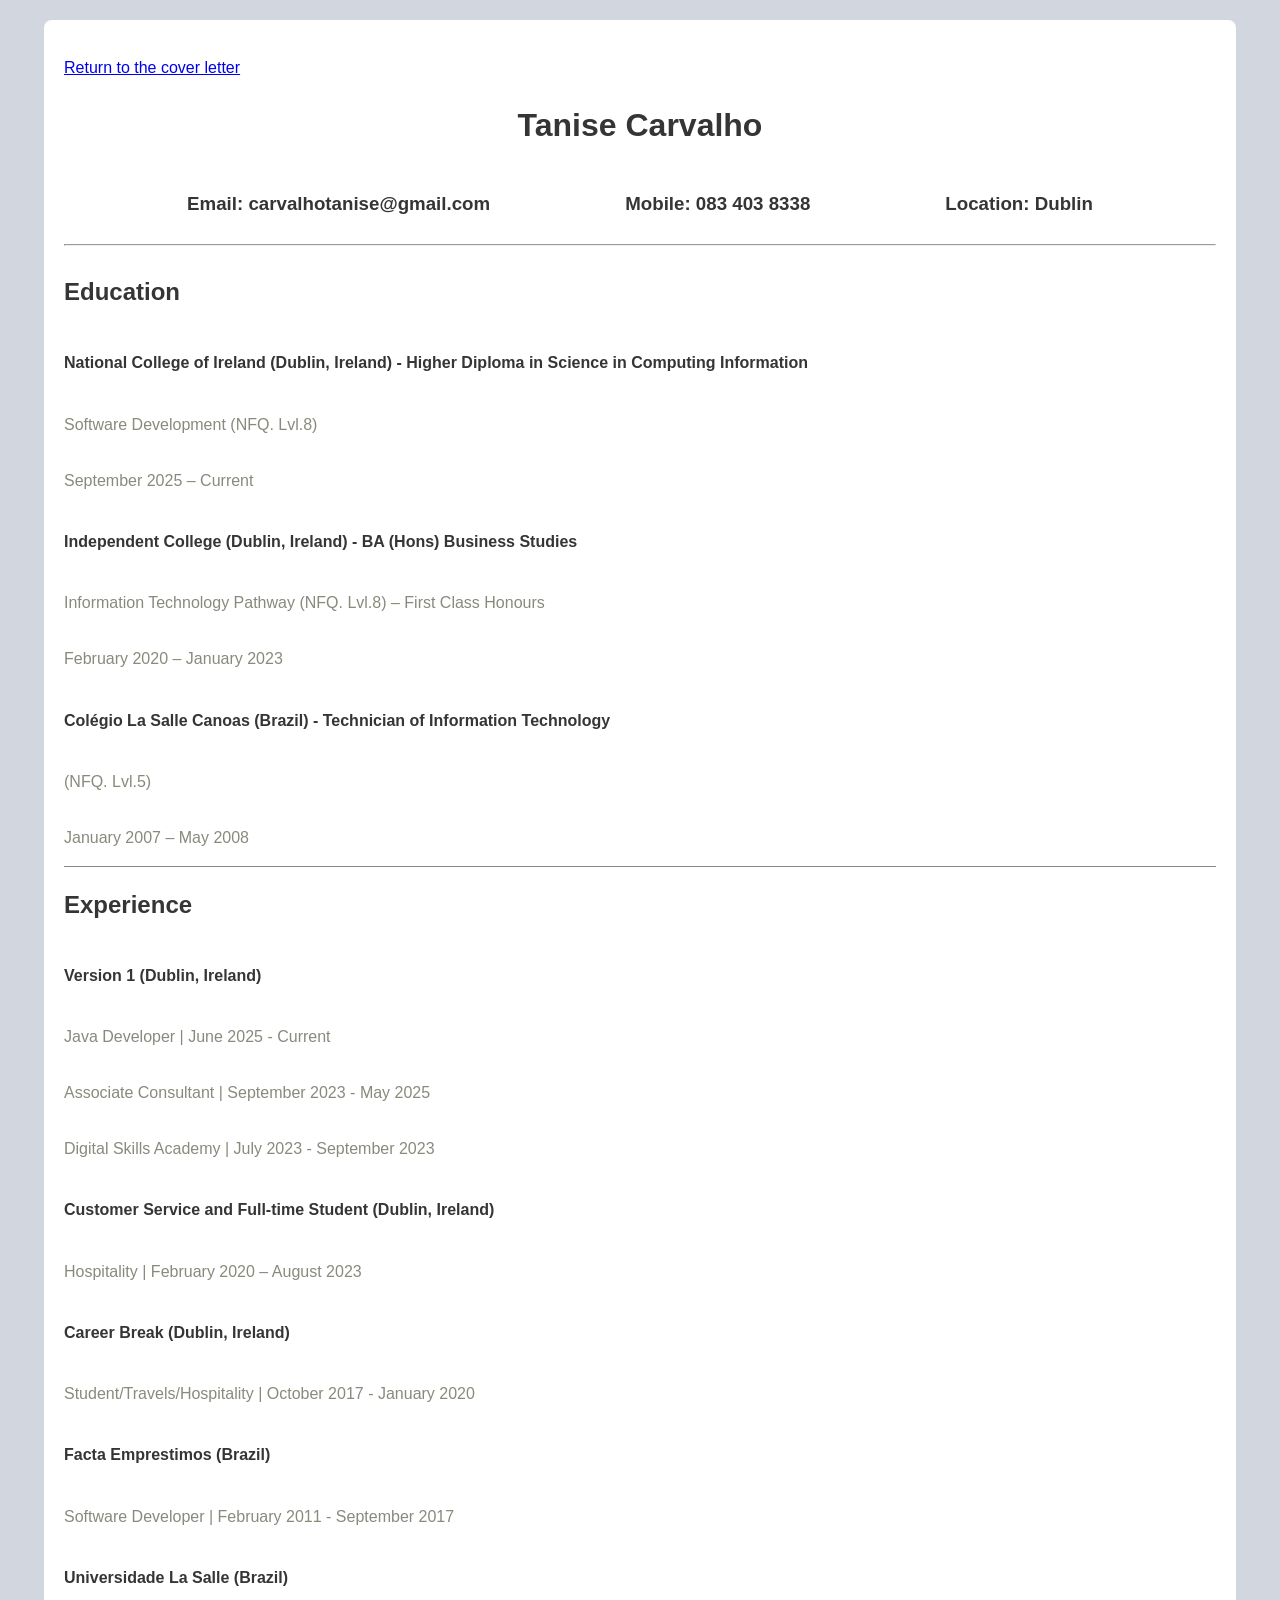
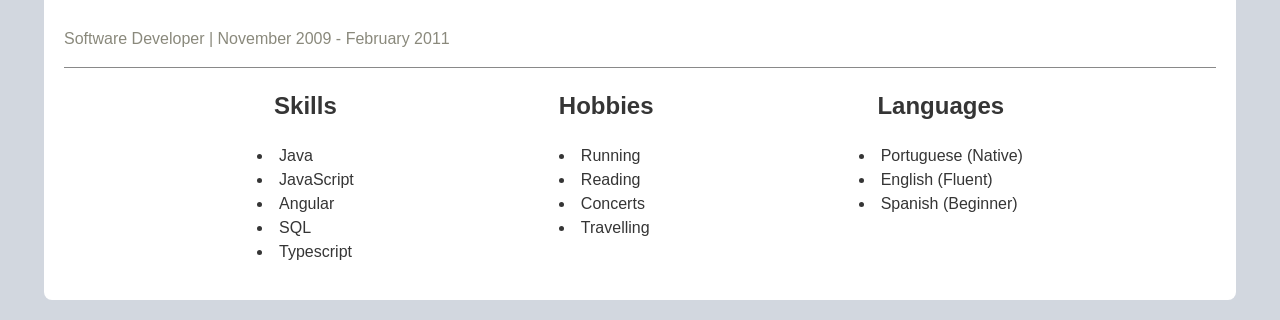
==== cv.html @ 476745a8 "Add files to repository" ====
<!DOCTYPE html>
<html lang="en">
    <head>
        <meta charset="UTF-8">
        <meta name="viewport" content="width=device-width, initial-scale=1">
        <title>Tanise Carvalho - CV</title>
        <link rel="stylesheet" href="styles/styles.css" />
    </head>
    <body>
        <div class="container">
            <!-- Header with contact details -->
            <header>
                <p style="text-align: start;"><a href="index.html">Return to the cover letter</a></p>
                <h1>Tanise Carvalho</h1>
                <div class="info-details">
                    <h3>Email: carvalhotanise@gmail.com</h3>
                    <h3>Mobile: 083 403 8338</h3>
                    <h3>Location: Dublin</h3>
                </div>
                <hr>
            </header>

            <!-- Main content -->
            <main class="content">
                <!-- Education block -->
                <div class="content-block">
                    <h2>Education</h2>

                    <h4>National College of Ireland (Dublin, Ireland) - Higher Diploma in Science in Computing Information</h4>
                    <p>Software Development (NFQ. Lvl.8)</p>
                    <p>September 2025 – Current</p>

                    <h4>Independent College (Dublin, Ireland) - BA (Hons) Business Studies</h4>
                    <p>Information Technology Pathway (NFQ. Lvl.8) – First Class Honours</p>
                    <p>February 2020 – January 2023</p>

                    <h4>Colégio La Salle Canoas (Brazil) - Technician of Information Technology</h4>
                    <p>(NFQ. Lvl.5)</p>
                    <p>January 2007 – May 2008</p>
                </div>

                <!-- Experience block -->
                <div class="content-block">
                    <h2>Experience</h2>

                    <h4>Version 1 (Dublin, Ireland)</h4>
                    <p>Java Developer | June 2025 - Current </p>
                    <p>Associate Consultant | September 2023 - May 2025 </p>
                    <p>Digital Skills Academy | July 2023 - September 2023 </p>

                    <h4>Customer Service and Full-time Student (Dublin, Ireland)</h4>
                    <p>Hospitality | February 2020 – August 2023</p>

                    <h4>Career Break (Dublin, Ireland)</h4>
                    <p>Student/Travels/Hospitality | October 2017 - January 2020</p>

                    <h4>Facta Emprestimos (Brazil)</h4>
                    <p>Software Developer | February 2011 - September 2017</p>

                    <h4>Universidade La Salle (Brazil)</h4>
                    <p>Software Developer | November 2009 - February 2011</p>
                </div>

                <!-- Extras block with additional details -->
                <div class="content-extras">
                    <div>
                        <h2>Skills</h2>
                        <ul>
                            <li>Java</li>
                            <li>JavaScript</li>
                            <li>Angular</li>
                            <li>SQL</li>
                            <li>Typescript</li>
                        </ul>
                    </div>
                    <div>
                        <h2>Hobbies</h2>
                        <ul>
                            <li>Running</li>
                            <li>Reading</li>
                            <li>Concerts</li>
                            <li>Travelling</li>
                        </ul>
                    </div>
                    <div>
                        <h2>Languages</h2>
                        <ul>
                            <li>Portuguese (Native)</li>
                            <li>English (Fluent)</li>
                            <li>Spanish (Beginner)</li>
                        </ul>
                    </div>
                </div>
            </main>
        </div>
    </body>
</html>
---- styles/styles.css ----
body {
    background-color: #D2D7DF;
    font-family: Arial, Helvetica, sans-serif;
    text-align: center;
    margin: 0;
    color: #353535;
    line-height: 1.5;
}

p {
    color: #8A897C;
}

ul {
    padding: 0;
    list-style-position: inside;
    text-align: justify;
}

hr {
    color: #353535;
}

.header-cover-letter {
    display: flex;
    align-content: center;
    justify-content: space-evenly;
    align-items: center;
    gap: 12px;
}

.welcome {
    font-style: italic;
    color: #8A897C;
}

.container{
	width:90%;
	margin:20px auto;
	background:#fff;
	padding:20px;
	border-radius:8px;
}

.info-details {
    display: flex;
    align-content: center;
    justify-content: space-evenly;
    align-items: center;
    gap: 12px;
}

.content {
    display: flex;
    flex-direction: column;
}

.content-block {
    display: flex;
    flex-direction: column;
    align-items: flex-start;
    border-bottom: #353535 1px inset;
}

.content-extras {
    display: flex;
    justify-content: space-evenly;
    gap: 12px;
    align-items: flex-start;
}

.content-cover-letter {
    display: flex;
    flex-direction: column;
    align-items: flex-start;
    border-bottom: #353535 1px inset;
}

#profile {
    border-radius: 20%;
    width: 300px;
    height: 400px;
}

#cover-letter-text {
    padding: 5px;
    text-align: justify;
}

@media screen and (max-width: 800px) {
    .info-details {
        flex-direction: column;

        h3 {
            margin: 0;
        }
    }

    .content-block {
        align-items: center;
    }

    .content-extras, .header-cover-letter {
        flex-direction: column;
        align-items: center;
    }

}
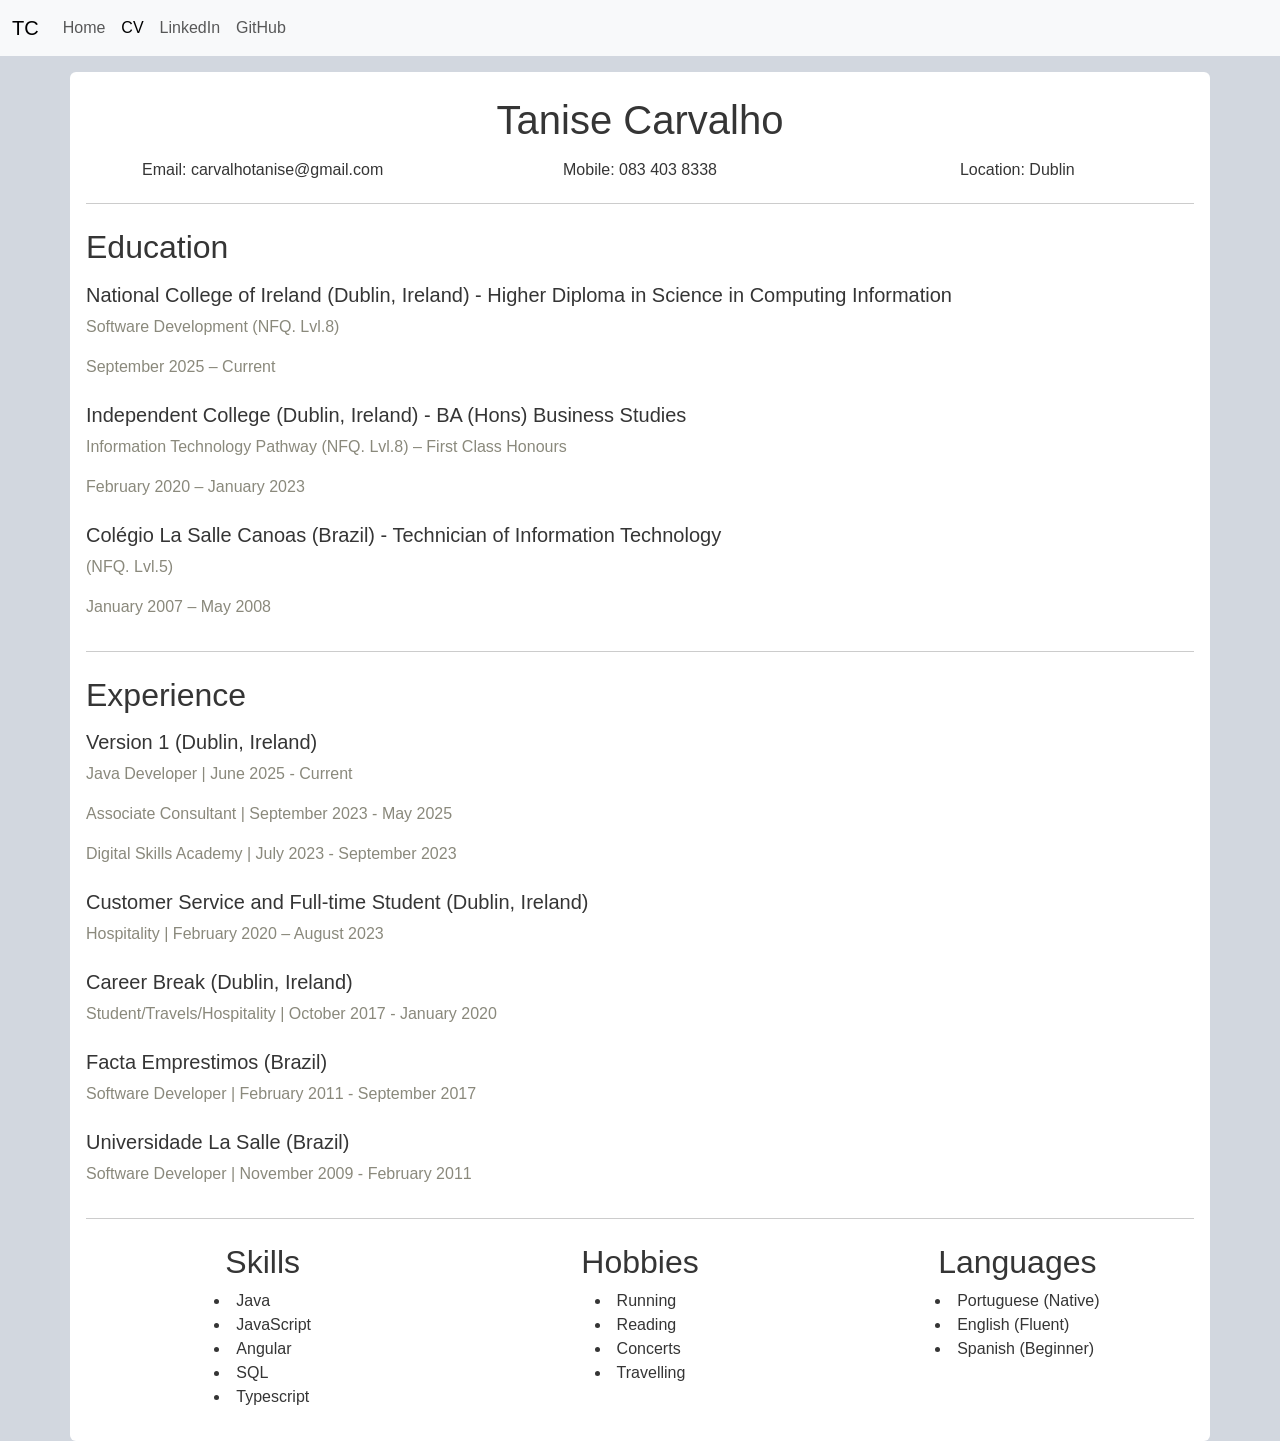
==== commit 4740aa7b: "Update cv page with bootstrap" ====
--- a/cv.html
+++ b/cv.html
@@ -4,94 +4,144 @@
         <meta charset="UTF-8">
         <meta name="viewport" content="width=device-width, initial-scale=1">
         <title>Tanise Carvalho - CV</title>
+        <link href="https://cdn.jsdelivr.net/npm/bootstrap@5.3.8/dist/css/bootstrap.min.css" rel="stylesheet" integrity="sha384-sRIl4kxILFvY47J16cr9ZwB07vP4J8+LH7qKQnuqkuIAvNWLzeN8tE5YBujZqJLB" crossorigin="anonymous">
+        <script src="https://cdn.jsdelivr.net/npm/bootstrap@5.3.8/dist/js/bootstrap.bundle.min.js" integrity="sha384-FKyoEForCGlyvwx9Hj09JcYn3nv7wiPVlz7YYwJrWVcXK/BmnVDxM+D2scQbITxI" crossorigin="anonymous"></script>
         <link rel="stylesheet" href="styles/styles.css" />
     </head>
     <body>
-        <div class="container">
-            <!-- Header with contact details -->
-            <header>
-                <p style="text-align: start;"><a href="index.html">Return to the cover letter</a></p>
-                <h1>Tanise Carvalho</h1>
-                <div class="info-details">
-                    <h3>Email: carvalhotanise@gmail.com</h3>
-                    <h3>Mobile: 083 403 8338</h3>
-                    <h3>Location: Dublin</h3>
+        <!-- Header -->
+        <header>
+            <!-- Nav bar -->
+            <nav class="navbar navbar-expand-sm bg-body-tertiary">
+                <div class="container-fluid">
+                    <a class="navbar-brand" href="#">TC</a>
+                    <button class="navbar-toggler" type="button" data-bs-toggle="collapse" data-bs-target="#navbarNavAltMarkup" aria-controls="navbarNavAltMarkup" aria-expanded="false" aria-label="Toggle navigation">
+                    <span class="navbar-toggler-icon"></span>
+                    </button>
+                    <div class="collapse navbar-collapse" id="navbarNavAltMarkup">
+                    <div class="navbar-nav">
+                        <a class="nav-link" href="index.html">Home</a>
+                        <a class="nav-link active" aria-current="page" href="cv.html">CV</a>
+                        <a class="nav-link" target="_blank" href="https://www.linkedin.com/in/tanisecarvalho/">LinkedIn</a>
+                        <a class="nav-link" target="_blank" href="https://github.com/tanisecarvalho">GitHub</a>
+                    </div>
+                    </div>
                 </div>
-                <hr>
-            </header>
+            </nav>
+        </header>
+            <!-- Main content -->
+        <main>
+            <div class="container header-main rounded">
+                <!-- Info block -->
+                <div class="row mt-2">
+                    <div class="col">
+                        <h1>Tanise Carvalho</h1>
+                    </div>
+                </div>
+                <div class="row mt-2">
+                    <div class="col-md-4">
+                        <h6>Email: carvalhotanise@gmail.com</h6>
+                    </div>
+                    <div class="col-md-4">
+                        <h6>Mobile: 083 403 8338</h6>
+                    </div>
+                    <div class="col-md-4">
+                        <h6>Location: Dublin</h6>
+                    </div>
+                </div>
+                <hr />
 
-            <!-- Main content -->
-            <main class="content">
                 <!-- Education block -->
-                <div class="content-block">
-                    <h2>Education</h2>
-
-                    <h4>National College of Ireland (Dublin, Ireland) - Higher Diploma in Science in Computing Information</h4>
-                    <p>Software Development (NFQ. Lvl.8)</p>
-                    <p>September 2025 – Current</p>
-
-                    <h4>Independent College (Dublin, Ireland) - BA (Hons) Business Studies</h4>
-                    <p>Information Technology Pathway (NFQ. Lvl.8) – First Class Honours</p>
-                    <p>February 2020 – January 2023</p>
-
-                    <h4>Colégio La Salle Canoas (Brazil) - Technician of Information Technology</h4>
-                    <p>(NFQ. Lvl.5)</p>
-                    <p>January 2007 – May 2008</p>
+                <div class="row text-alignment">
+                    <div class="col-12 mt-2">
+                        <h2>Education</h2>
+                    </div>
+                    <div class="col-12 mt-2">
+                        <h5>National College of Ireland (Dublin, Ireland) - Higher Diploma in Science in Computing Information</h5>
+                        <p>Software Development (NFQ. Lvl.8)</p>
+                        <p>September 2025 – Current</p>
+                    </div>
+                    <div class="col-12 mt-2">
+                        <h5>Independent College (Dublin, Ireland) - BA (Hons) Business Studies</h5>
+                        <p>Information Technology Pathway (NFQ. Lvl.8) – First Class Honours</p>
+                        <p>February 2020 – January 2023</p>
+                    </div>
+                    <div class="col-12 mt-2">
+                        <h5>Colégio La Salle Canoas (Brazil) - Technician of Information Technology</h5>
+                        <p>(NFQ. Lvl.5)</p>
+                        <p>January 2007 – May 2008</p>
+                    </div>
                 </div>
+                <hr />
 
                 <!-- Experience block -->
-                <div class="content-block">
-                    <h2>Experience</h2>
-
-                    <h4>Version 1 (Dublin, Ireland)</h4>
-                    <p>Java Developer | June 2025 - Current </p>
-                    <p>Associate Consultant | September 2023 - May 2025 </p>
-                    <p>Digital Skills Academy | July 2023 - September 2023 </p>
-
-                    <h4>Customer Service and Full-time Student (Dublin, Ireland)</h4>
-                    <p>Hospitality | February 2020 – August 2023</p>
-
-                    <h4>Career Break (Dublin, Ireland)</h4>
-                    <p>Student/Travels/Hospitality | October 2017 - January 2020</p>
-
-                    <h4>Facta Emprestimos (Brazil)</h4>
-                    <p>Software Developer | February 2011 - September 2017</p>
-
-                    <h4>Universidade La Salle (Brazil)</h4>
-                    <p>Software Developer | November 2009 - February 2011</p>
-                </div>
-
-                <!-- Extras block with additional details -->
-                <div class="content-extras">
-                    <div>
-                        <h2>Skills</h2>
-                        <ul>
-                            <li>Java</li>
-                            <li>JavaScript</li>
-                            <li>Angular</li>
-                            <li>SQL</li>
-                            <li>Typescript</li>
-                        </ul>
+                <div class="row text-alignment">
+                    <div class="col-12 mt-2">
+                        <h2>Experience</h2>
                     </div>
-                    <div>
-                        <h2>Hobbies</h2>
-                        <ul>
-                            <li>Running</li>
-                            <li>Reading</li>
-                            <li>Concerts</li>
-                            <li>Travelling</li>
-                        </ul>
+                    <div class="col-12 mt-2">
+                        <h5>Version 1 (Dublin, Ireland)</h5>
+                        <p>Java Developer | June 2025 - Current</p>
+                        <p>Associate Consultant | September 2023 - May 2025</p>
+                        <p>Digital Skills Academy | July 2023 - September 2023</p>
                     </div>
-                    <div>
-                        <h2>Languages</h2>
-                        <ul>
-                            <li>Portuguese (Native)</li>
-                            <li>English (Fluent)</li>
-                            <li>Spanish (Beginner)</li>
-                        </ul>
+                    <div class="col-12 mt-2">
+                        <h5>Customer Service and Full-time Student (Dublin, Ireland)</h5>
+                        <p>Hospitality | February 2020 – August 2023</p>
+                    </div>
+                    <div class="col-12 mt-2">
+                        <h5>Career Break (Dublin, Ireland)</h5>
+                        <p>Student/Travels/Hospitality | October 2017 - January 2020</p>
+                    </div>
+                    <div class="col-12 mt-2">
+                        <h5>Facta Emprestimos (Brazil)</h5>
+                        <p>Software Developer | February 2011 - September 2017</p>
+                    </div>
+                    <div class="col-12 mt-2">
+                        <h5>Universidade La Salle (Brazil)</h5>
+                        <p>Software Developer | November 2009 - February 2011</p>
                     </div>
                 </div>
-            </main>
-        </div>
+                <hr />
+                
+                <!-- Extras block with additional details -->
+                <div class="row">
+                    <div class="col-md-4 mt-2">
+                        <h2>Skills</h2>
+                        <div class="content-extras">
+                            <ul>
+                                <li>Java</li>
+                                <li>JavaScript</li>
+                                <li>Angular</li>
+                                <li>SQL</li>
+                                <li>Typescript</li>
+                            </ul>
+                        </div>
+                        
+                    </div>
+                    <div class="col-md-4 mt-2">
+                        <h2>Hobbies</h2>
+                        <div class="content-extras">
+                            <ul>
+                                <li>Running</li>
+                                <li>Reading</li>
+                                <li>Concerts</li>
+                                <li>Travelling</li>
+                            </ul>
+                        </div>
+                    </div>
+                    <div class="col-md-4 mt-2">
+                        <h2>Languages</h2>
+                        <div class="content-extras">
+                            <ul>
+                                <li>Portuguese (Native)</li>
+                                <li>English (Fluent)</li>
+                                <li>Spanish (Beginner)</li>
+                            </ul>
+                        </div>
+                    </div>
+                </div>
+            </div>
+        </main>
     </body>
 </html>
--- a/styles/styles.css
+++ b/styles/styles.css
@@ -21,12 +21,12 @@
     color: #353535;
 }
 
-.header-cover-letter {
-    display: flex;
+.header-main {
     align-content: center;
-    justify-content: space-evenly;
     align-items: center;
-    gap: 12px;
+    background:#fff;
+    margin-top: 1rem;
+    padding: 1rem;
 }
 
 .welcome {
@@ -34,32 +34,8 @@
     color: #8A897C;
 }
 
-.container{
-	width:90%;
-	margin:20px auto;
-	background:#fff;
-	padding:20px;
-	border-radius:8px;
-}
-
-.info-details {
-    display: flex;
-    align-content: center;
-    justify-content: space-evenly;
-    align-items: center;
-    gap: 12px;
-}
-
-.content {
-    display: flex;
-    flex-direction: column;
-}
-
-.content-block {
-    display: flex;
-    flex-direction: column;
-    align-items: flex-start;
-    border-bottom: #353535 1px inset;
+.text-alignment {
+    text-align: start;
 }
 
 .content-extras {
@@ -69,40 +45,22 @@
     align-items: flex-start;
 }
 
-.content-cover-letter {
-    display: flex;
-    flex-direction: column;
-    align-items: flex-start;
-    border-bottom: #353535 1px inset;
+#profile {
+    width: 300px;
 }
 
-#profile {
-    border-radius: 20%;
-    width: 300px;
-    height: 400px;
-}
-
-#cover-letter-text {
+.paragraphs {
     padding: 5px;
     text-align: justify;
 }
 
-@media screen and (max-width: 800px) {
-    .info-details {
-        flex-direction: column;
+@media (max-width: 575.98px) {
 
-        h3 {
-            margin: 0;
-        }
+    #profile {
+        width: 200px;
     }
 
-    .content-block {
-        align-items: center;
+    .text-alignment {
+        text-align: center;
     }
-
-    .content-extras, .header-cover-letter {
-        flex-direction: column;
-        align-items: center;
-    }
-
 }
